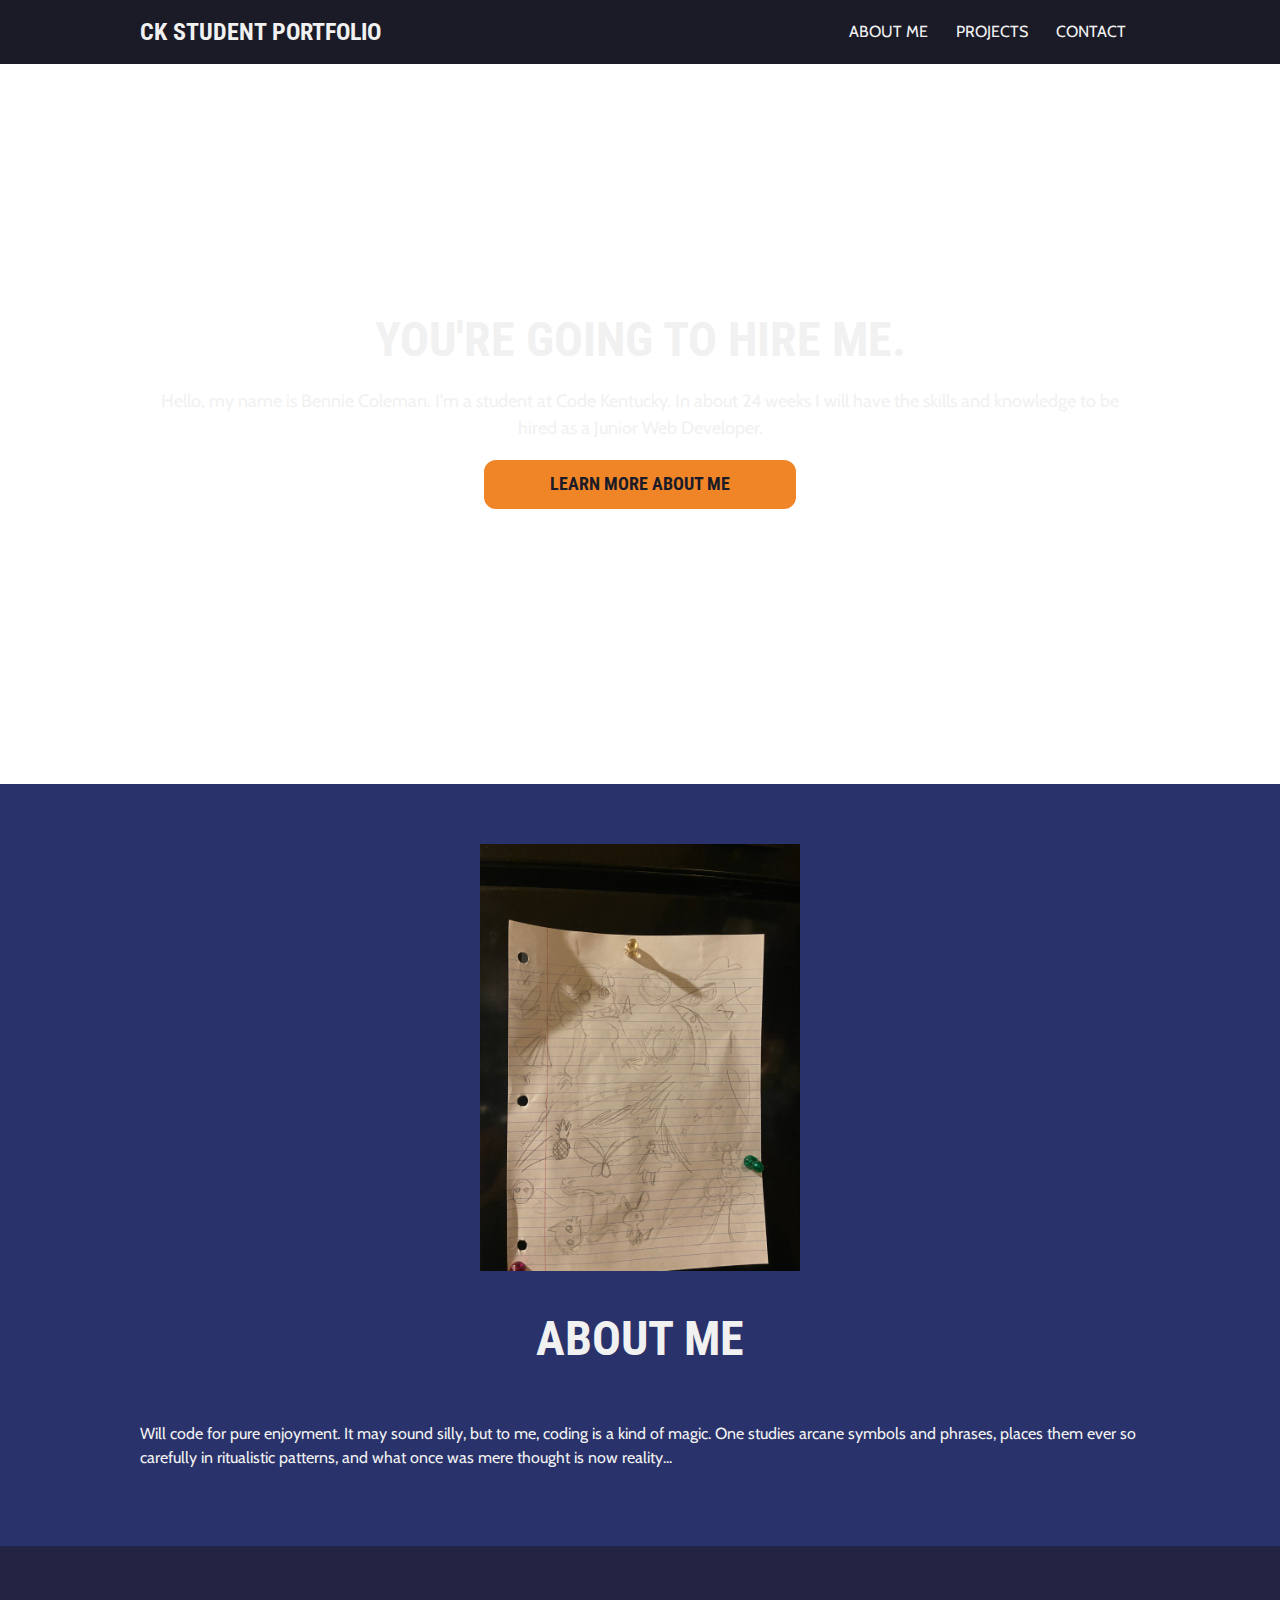
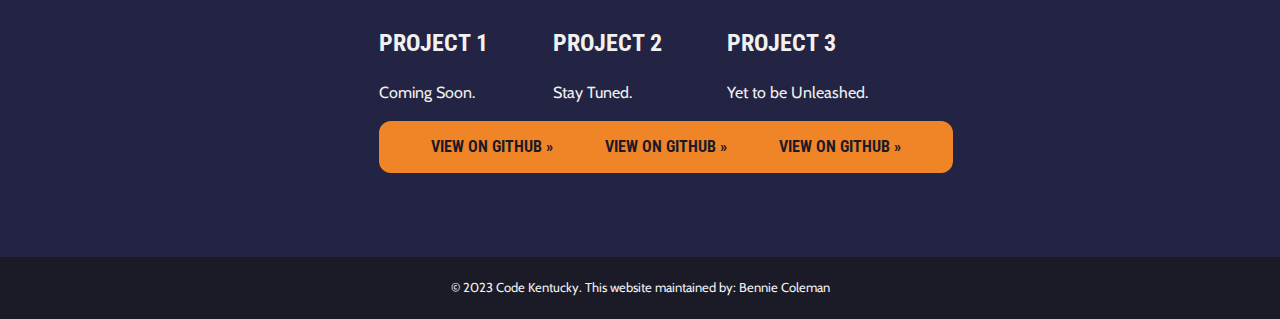
==== webdev_c1_knowcheck_01-main/index.html @ 6b32aa2b "done" ====
<!DOCTYPE html>
<html lang="en">

  <head>

    <meta charset="UTF-8">
    <meta viewport="width=device-width, initial-scale=1">
    <meta http-equiv="X-UA-Compatible" content="ie=edge">

    <title>Code Kentucky Student Portfolio</title>

    <link href="https://fonts.googleapis.com/css?family=Cabin|Roboto:400,700|Roboto+Condensed:400,700" rel="stylesheet">
    
    <link rel="stylesheet" href="css/style.css">
    <link rel="icon" href="img/favicon.ico" type="image/x-icon">

  </head>

  <body>

    <section class="header-container">

        <header class="header-content">

            <div class="main-logo">
        
                <span>CK Student Portfolio</span>
        
            </div>
        
            <nav class="main-nav">
        
                <ul id="navigation">
                    <li><a href="#aboutme">About Me</a></li>
                    <li><a href="#projects">Projects</a></li>
                    <li><a href="#contact">Contact</a></li>
                </ul>
        
            </nav>

            <nav class="mobile-nav">
        
                <span><a href="#">☰</a></span>
        
            </nav>


        </header>

    </section>

  
    <section class="hero-container" id="hero">

        <div class="hero-content">

            <h1>You're Going to Hire Me.</h1>

            <p>Hello, my name is Bennie Coleman. I'm a student at Code Kentucky. In about 24 weeks I will have the skills and knowledge to be hired as a Junior Web Developer.</p>

            <a href="#aboutme" class="btn">Learn More About Me</a>

        </div>

    </section>

    <section class="aboutme-container" id="aboutme">

        <div class="aboutme-content">

            <img src="img/KP.jpg" alt="Profile Photo" class="aboutme-photo">

            <h2>About Me</h2>

            <p>Will code for pure enjoyment. It may sound silly, but to me, coding is a kind of magic. One studies arcane symbols and phrases, places them ever so carefully in ritualistic patterns, and what once was mere thought is now reality... </p>

        </div>

    </section>

    <section class="projects-container" id="projects">

        <main class="projects-content">

            <article class="projects-item">

                <h3>Project 1</h3>

                <p>Coming Soon.</p>

                <p><a href="#" class="btn">View on GitHub &raquo;</a></p>

            </article>

            <article class="questions-item">

                <h3>Project 2</h3>

                <p>Stay Tuned. </p>

                <p><a href="#" class="btn">View on GitHub &raquo;</a></p>

            </article>

            <article class="questions-item">

                <h3>Project 3</h3>

                <p>Yet to be Unleashed. </p>

                <p><a href="#" class="btn">View on GitHub &raquo;</a></p>

            </article>

        </main>
    
    </section>

    <section class="footer-container">

        <footer class="footer-content">

            <p>&copy; 2023 Code Kentucky. This website maintained by: Bennie Coleman</p> 

        </footer>

    </section>



    <script src="js/app.js"></script>

</body>
</html>
---- webdev_c1_knowcheck_01-main/css/style.css ----
/* 	
=============================================================================
NORMALIZE normalize.css v8.0.1 | MIT License | github.com/necolas/normalize.css
=============================================================================
*/

html{line-height:1.15;-webkit-text-size-adjust:100%}body{margin:0}main{display:block}h1{font-size:2em;margin:.67em 0}hr{box-sizing:content-box;height:0;overflow:visible}pre{font-family:monospace,monospace;font-size:1em}a{background-color:transparent}abbr[title]{border-bottom:none;text-decoration:underline;text-decoration:underline dotted}b,strong{font-weight:bolder}code,kbd,samp{font-family:monospace,monospace;font-size:1em}small{font-size:80%}sub,sup{font-size:75%;line-height:0;position:relative;vertical-align:baseline}sub{bottom:-.25em}sup{top:-.5em}img{border-style:none}button,input,optgroup,select,textarea{font-family:inherit;font-size:100%;line-height:1.15;margin:0}button,input{overflow:visible}button,select{text-transform:none}[type=button],[type=reset],[type=submit],button{-webkit-appearance:button}[type=button]::-moz-focus-inner,[type=reset]::-moz-focus-inner,[type=submit]::-moz-focus-inner,button::-moz-focus-inner{border-style:none;padding:0}[type=button]:-moz-focusring,[type=reset]:-moz-focusring,[type=submit]:-moz-focusring,button:-moz-focusring{outline:1px dotted ButtonText}fieldset{padding:.35em .75em .625em}legend{box-sizing:border-box;color:inherit;display:table;max-width:100%;padding:0;white-space:normal}progress{vertical-align:baseline}textarea{overflow:auto}[type=checkbox],[type=radio]{box-sizing:border-box;padding:0}[type=number]::-webkit-inner-spin-button,[type=number]::-webkit-outer-spin-button{height:auto}[type=search]{-webkit-appearance:textfield;outline-offset:-2px}[type=search]::-webkit-search-decoration{-webkit-appearance:none}::-webkit-file-upload-button{-webkit-appearance:button;font:inherit}details{display:block}summary{display:list-item}template{display:none}[hidden]{display:none}

/* 	
=============================================================================
 PRIMARY STYLES
=============================================================================
*/

/* Base
========================================================================== */

html {
    font-size: 16px;
}

body {
    padding: 0;
    margin: 0;
}

/* Layout
========================================================================== */

.header-container {
    background: #1b1b27;
    display: flex;
    justify-content: center;
    align-items: center;
    padding: 8px 0;
}

.header-content {
    color: #F1F1F1;
    width: 100%;
    max-width: 1000px;
    display: flex;
    flex-direction: row;
    justify-content: space-between;
    align-items: center;
    padding: 12px;
    margin: 0;
}

.hero-container {
    display: flex;
    justify-content: center;
    align-items: center;
    background: url('https://images.pexels.com/photos/546819/pexels-photo-546819.jpeg?cs=srgb&dl=pexels-luis-gomes-546819.jpg&fm=jpg') center center no-repeat;
    background-size: cover;
    height: 80vh;
    padding: 0;
    margin: 0;
}

.hero-content {

    width: 100%;
    max-width: 1000px;
    text-align: center;
    padding: 24px;
    margin: 0 auto;
}

.aboutme-container {
    background: #29326a;
    display: flex;
    justify-content: center;
    align-items: center;
    padding: 48px 0;
}

.aboutme-content {
    color: #F1F1F1;
    width: 100%;
    max-width: 1000px;
    display: flex;
    flex-direction: column;
    justify-content: center;
    align-items: center;
    padding: 12px;
}

.projects-container {
    background: #232443;
    display: flex;
    justify-content: center;
    align-items: center;
    padding: 48px 0;
}

.projects-content {
    color: #F1F1F1;
    width: 100%;
    max-width: 1000px;
    display: flex;
    flex-direction: column;
    justify-content: space-between;
    align-items: center;
    padding: 12px;
}

.projects-item {
    
}

.footer-container {
    background: #1b1b27;
    display: flex;
    justify-content: center;
    align-items: center;
    padding: 8px 0;
}

.footer-content {
    font-size: 13px;
    color: #F1F1F1;
    width: 100%;
    max-width: 1000px;
    text-align: center;
}

/* Links and Link Buttons
========================================================================== */
a {
    text-decoration: none;
}

a:visited {
    
}

a:focus {
    
}
a:hover, a:active {

}

/* .hero-container .btn, .hero-container .btn:visited  {
    width: 100%;
    max-width: 260px;
    background: chartreuse;
    color: #F1F1F1;
    border: 2px solid chartreuse;
    border-radius: 12px;
    padding: 12px 24px;
    font-family: 'Roboto Condensed', sans-serif;
    font-size: 24px;
    font-weight: 700;
    text-transform: uppercase;
    margin: 12px auto 24px;
    display: block;
} */

.hero-content .btn, .hero-content .btn:visited  {
    width: 100%;
    max-width: 260px;
    background: #f08527;
    color: #1b1b27;
    border: 2px solid #f08527;
    border-radius: 12px;
    padding: 12px 24px;
    font-family: 'Roboto Condensed', sans-serif;
    font-size: 18px;
    font-weight: 700;
    text-transform: uppercase;
    text-align: center;
    margin: 12px auto 24px;
    display: block;
}

.hero-content .btn:focus {
    background: #333333;
    color: #F1F1F1;
    border: 2px solid #333333;
}
.hero-content .btn:hover, .hero-content .btn:active {
    background: #74b44a;
    color: #F1F1F1;
    border: 2px solid #74b44a;
}

.btn, .btn:visited  {
    width: 100%;
    max-width: 180px;
    background: #f08527;
    color: #1b1b27;
    border: 2px solid #f08527;
    border-radius: 12px;
    padding: 12px 24px;
    font-family: 'Roboto Condensed', sans-serif;
    font-weight: 700;
    text-transform: uppercase;
    text-align: center;
    margin: 12px 0 24px;
    display: block;
}

.btn:hover, .btn:focus, .btn:active {
    background: #74b44a;
    color: #F1F1F1;
    border: 2px solid #74b44a;
}



/* Typography
========================================================================== */

.main-logo span {
    font-family: 'Roboto Condensed', sans-serif;
    font-size: 24px;
    font-weight: 700;
    color: #F1F1F1;
    line-height: 1;
    margin: 0;
    text-transform: uppercase;
}


.hero-content h1 {
    font-family: 'Roboto Condensed', sans-serif;
    font-size: 48px;
    color: #F1F1F1;
    line-height: 1;
    margin: 0 0 24px 0;
    text-transform: uppercase;
}

.hero-content p {
    font-family: 'Cabin', sans-serif;
    font-size: 18px;
    color: #F1F1F1;
    line-height: 1.5;
}

section h2 {
    font-family: 'Roboto Condensed', sans-serif;
    font-size: 48px;
    text-transform: uppercase;
}

section h3 {
    font-family: 'Roboto Condensed', sans-serif;
    font-size: 24px;
    text-transform: uppercase;
}

section h4 {
    font-family: 'Roboto Condensed', sans-serif;
    font-size: 18px;
}

section p {
    font-family: 'Cabin', sans-serif;
    line-height: 1.5;
}


/* Lists and Navigation
========================================================================== */

.main-nav {
    display: none;
}

.mobile-nav span a {
    font-size: 48px;
    padding: 8px;
    color: #F1F1F1;
}

.mobile-nav span a:hover {
    color: #74b44a;
}

footer {
    text-align: center;
}

/* Images and Videos
========================================================================== */

.aboutme-photo {
    width: 100%;
    max-width: 320px;
}


/* Forms
========================================================================== */


/* Tables
========================================================================== */



/* 	
=============================================================================
 MEDIA QUERIES
=============================================================================
*/

@media only screen and (min-width: 320px) {



}

@media only screen and (min-width: 480px) {



}

@media only screen and (min-width: 768px) {
	
    .projects-content {
        flex-direction: row;
        justify-content: center;
        align-items: flex-start;
    }

    .main-nav {
        display: block;
    }

    .mobile-nav {
        display: none;
    }

    ul#navigation {
        list-style: none;
        display: flex;
        flex-direction: row;
        padding: 0;
        margin: 0;
    }
    
    ul#navigation li a {
        color: #F1F1F1;
        font-family: 'Cabin', sans-serif;
        padding: 6px 12px;
        border: solid 2px transparent;
        text-transform: uppercase;
    }
    
    ul#navigation li a:hover {
        color: #F1F1F1;
        font-family: 'Cabin', sans-serif;
        padding: 6px 12px;
        border-bottom: solid 2px #74b44a;
    }

}


/* 	
=============================================================================
 PRINT STYLES
=============================================================================
*/


@media print {
	* { background: transparent !important; color: black !important; text-shadow: none !important; filter:none !important; -ms-filter: none !important; } /* Black prints faster: sanbeiji.com/archives/953 */
	a, a:visited { color: #444 !important; text-decoration: underline; }
	a[href]:after { content: " (" attr(href) ")"; }
	abbr[title]:after { content: " (" attr(title) ")"; }
	.ir a:after, a[href^="javascript:"]:after, a[href^="#"]:after { content: ""; }  /* Don't show links for images, or javascript/internal links */
	pre, blockquote { border: 1px solid #999; page-break-inside: avoid; }
	thead { display: table-header-group; } /* css-discuss.incutio.com/wiki/Printing_Tables */
	tr, img { page-break-inside: avoid; }
	img { max-width: 100% !important; }
	@page { margin: 0.5cm; }
	p, h2, h3 { orphans: 3; widows: 3; }
	h2, h3{ page-break-after: avoid; }
}
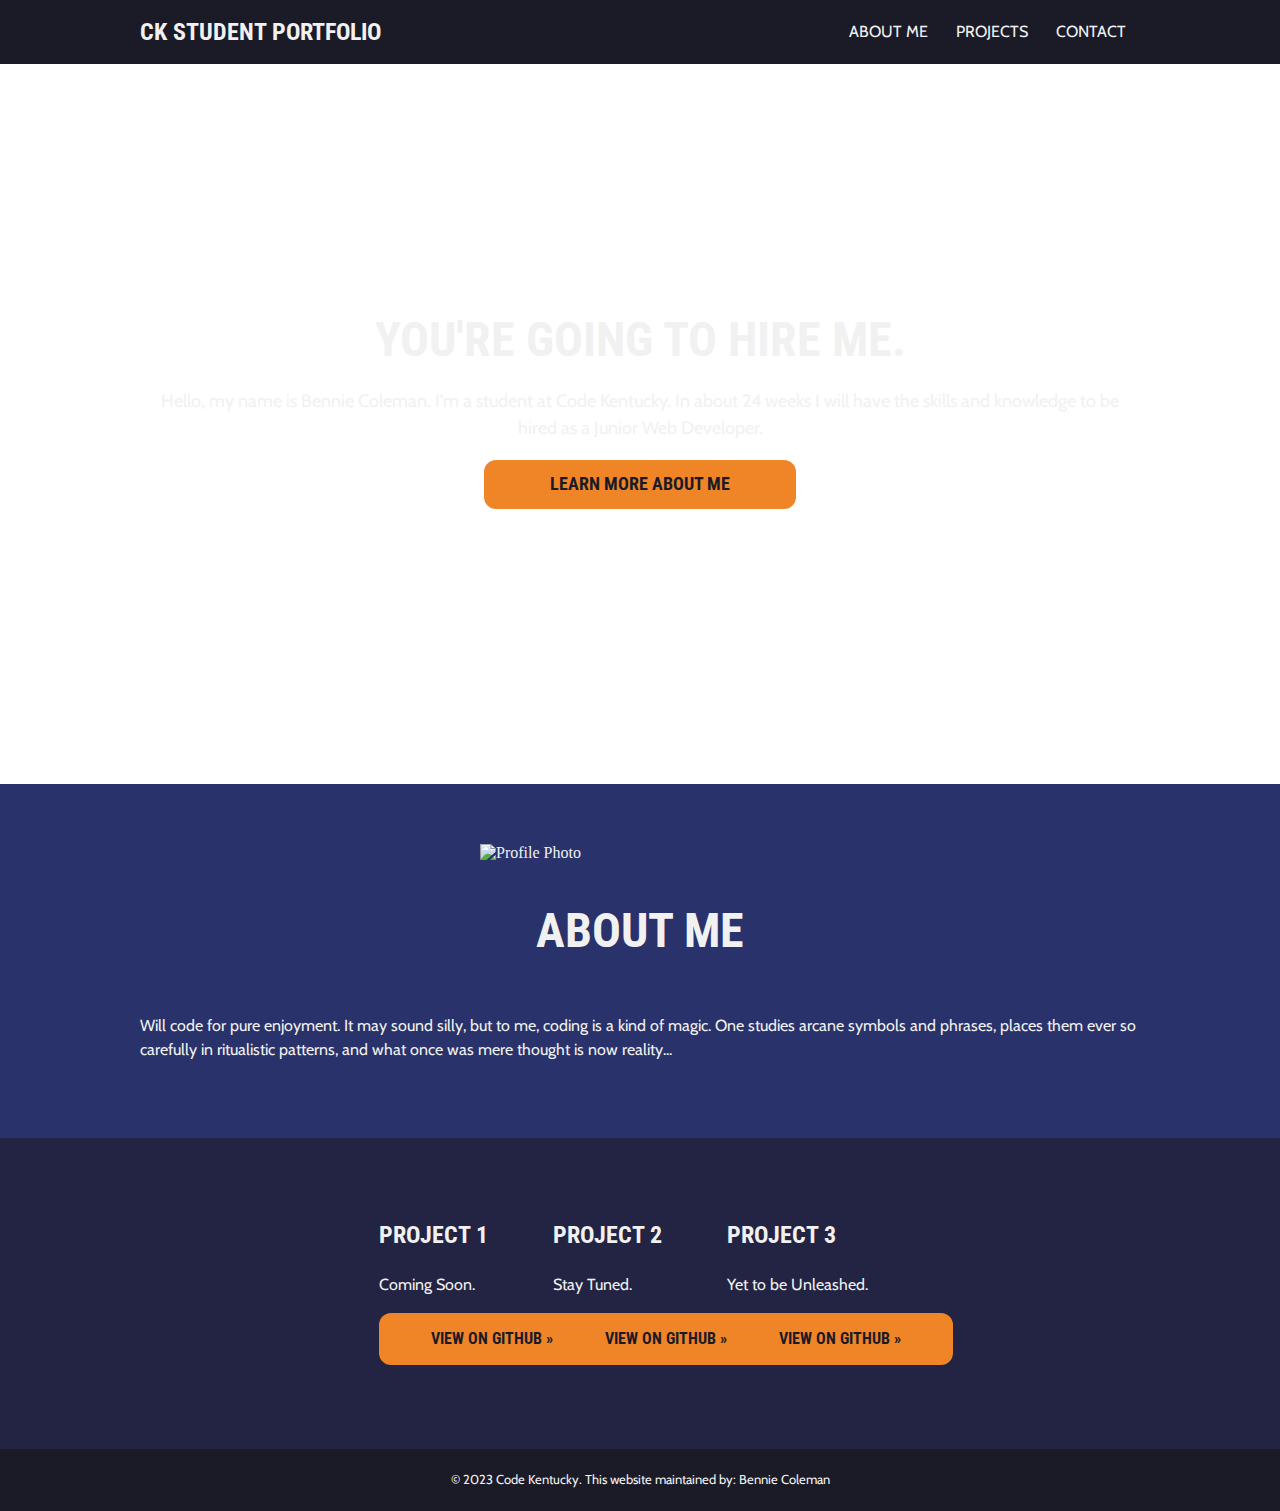
==== commit 1f1247fa: "Update index.html" ====
--- a/webdev_c1_knowcheck_01-main/index.html
+++ b/webdev_c1_knowcheck_01-main/index.html
@@ -68,7 +68,7 @@
 
         <div class="aboutme-content">
 
-            <img src="img/KP.jpg" alt="Profile Photo" class="aboutme-photo">
+            <img src="img/Dragonfire.webp" alt="Profile Photo" class="aboutme-photo">
 
             <h2>About Me</h2>
 
@@ -131,4 +131,4 @@
     <script src="js/app.js"></script>
 
 </body>
-</html>+</html>
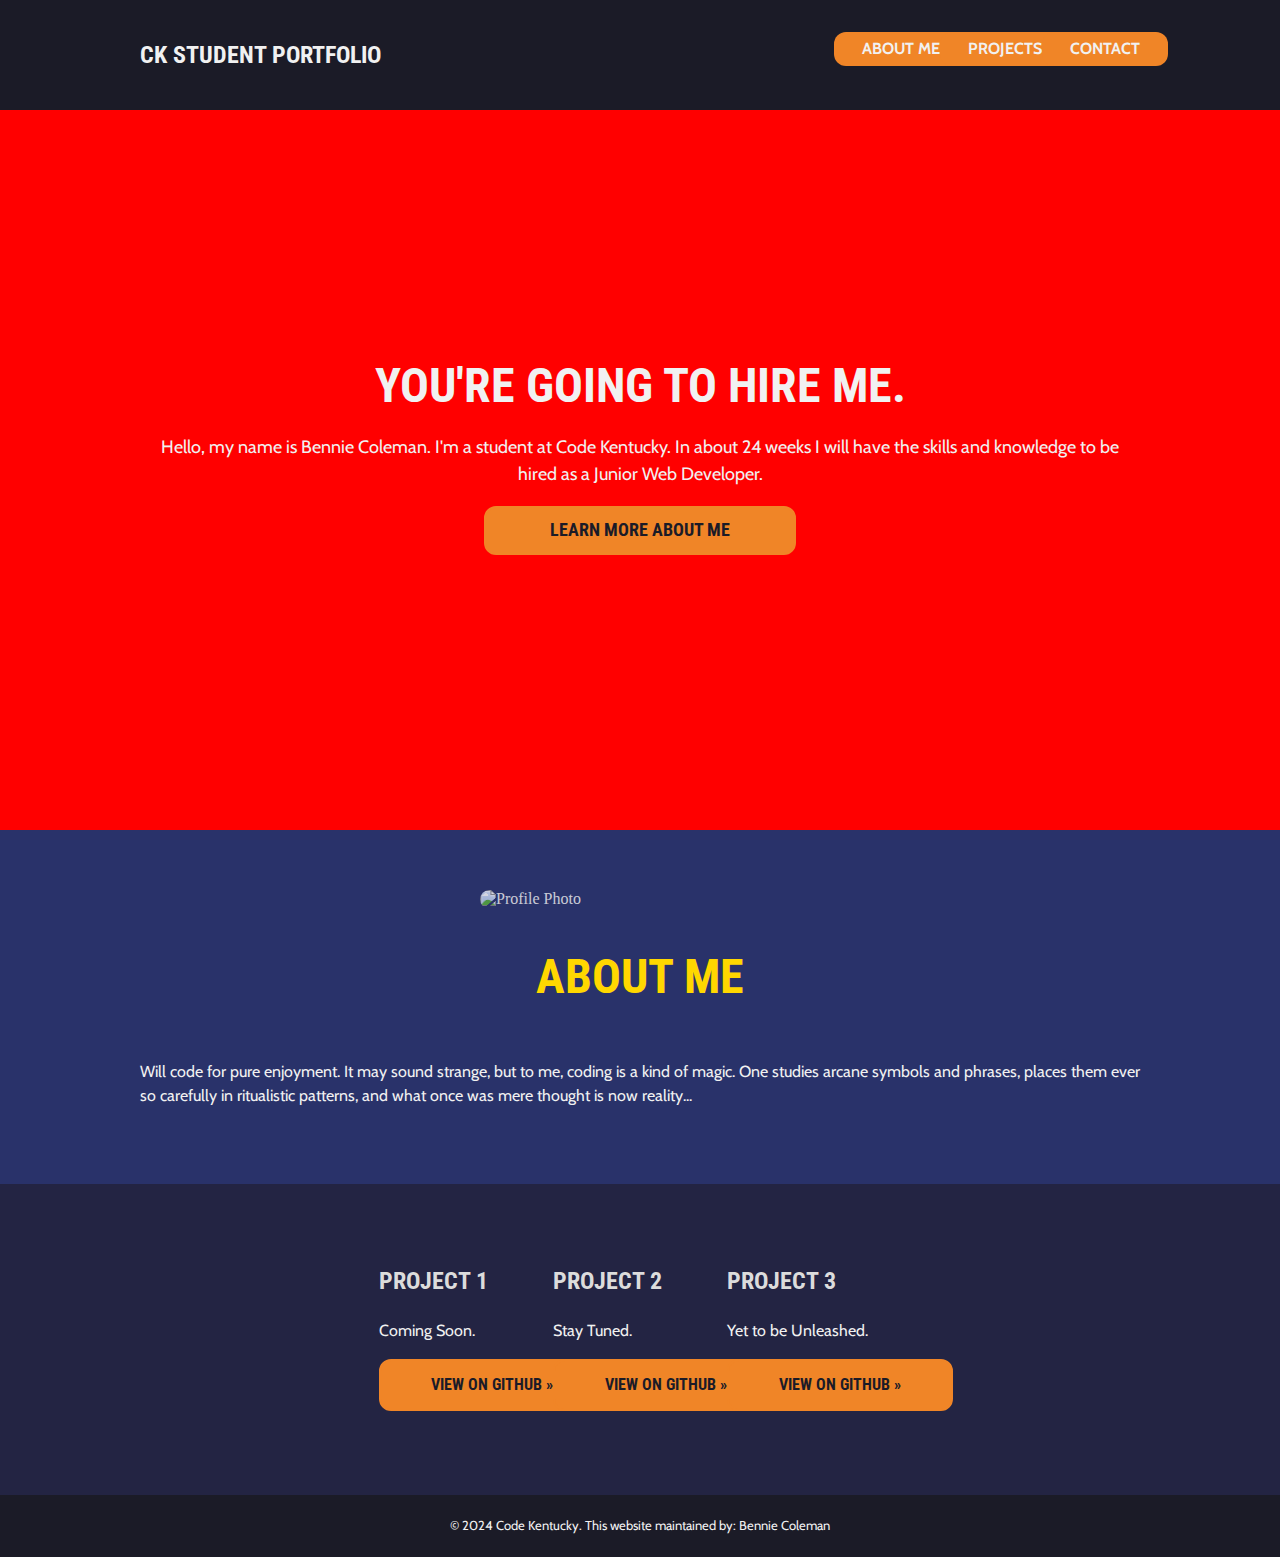
==== commit 3b823f03: "Update index.html" ====
--- a/webdev_c1_knowcheck_01-main/index.html
+++ b/webdev_c1_knowcheck_01-main/index.html
@@ -10,10 +10,51 @@
     <title>Code Kentucky Student Portfolio</title>
 
     <link href="https://fonts.googleapis.com/css?family=Cabin|Roboto:400,700|Roboto+Condensed:400,700" rel="stylesheet">
-    
+
     <link rel="stylesheet" href="css/style.css">
     <link rel="icon" href="img/favicon.ico" type="image/x-icon">
+      <style>
+      .aboutme-photo {
+          opacity: 0.8;
+          border-radius: 121px;
+      }    
+      .aboutme-photo:hover {
+          opacity: 1;
+      }    
+      h1 {
+          color:gold;
+      }
+      h2 {
+          color:gold;
+      }    
+          h3 {
+              color:gainsboro;
+          }
+      a {
+          color:lightblue;
+      }    
+      body {
+        
+        color: cornsilk;
+        background-color: red;
+        animation-name: example;
+        animation-duration: 3s;
+        animation-iteration-count: infinite;
+        animation-direction: alternate;
+        animation-timing-function: ease-in;
+          background-image: url('Img/DarkDragonFire.gif');
+          background-repeat: no-repeat;
+          background-attachment: fixed;
+          background-position: center; 
+      }
 
+      @keyframes example {
+        0%   {background-color: red;}
+        25%  {background-color: firebrick;}
+        50%  {background-color: orangered;}
+        100% {background-color: crimson;}
+      }
+      </style>
   </head>
 
   <body>
@@ -23,25 +64,25 @@
         <header class="header-content">
 
             <div class="main-logo">
-        
+
                 <span>CK Student Portfolio</span>
-        
+
             </div>
-        
+
             <nav class="main-nav">
-        
+
                 <ul id="navigation">
-                    <li><a href="#aboutme">About Me</a></li>
-                    <li><a href="#projects">Projects</a></li>
-                    <li><a href="#contact">Contact</a></li>
+                    <li><a href="#aboutme" class="btn">About Me</a></li>
+                    <li><a href="#projects" class="btn">Projects</a></li>
+                    <li><a href="#contact" class="btn">Contact</a></li>
                 </ul>
-        
+
             </nav>
 
             <nav class="mobile-nav">
-        
-                <span><a href="#">☰</a></span>
-        
+
+                <span><a href="#" class="btn">☰</a></span>
+
             </nav>
 
 
@@ -49,7 +90,7 @@
 
     </section>
 
-  
+
     <section class="hero-container" id="hero">
 
         <div class="hero-content">
@@ -68,11 +109,11 @@
 
         <div class="aboutme-content">
 
-            <img src="img/Dragonfire.webp" alt="Profile Photo" class="aboutme-photo">
+            <img src="Img/LordBane.jpg" width="200px" height="auto" alt="Profile Photo" class="aboutme-photo">
 
             <h2>About Me</h2>
 
-            <p>Will code for pure enjoyment. It may sound silly, but to me, coding is a kind of magic. One studies arcane symbols and phrases, places them ever so carefully in ritualistic patterns, and what once was mere thought is now reality... </p>
+            <p>Will code for pure enjoyment. It may sound strange, but to me, coding is a kind of magic. One studies arcane symbols and phrases, places them ever so carefully in ritualistic patterns, and what once was mere thought is now reality... </p>
 
         </div>
 
@@ -113,14 +154,14 @@
             </article>
 
         </main>
-    
+
     </section>
 
     <section class="footer-container">
 
         <footer class="footer-content">
 
-            <p>&copy; 2023 Code Kentucky. This website maintained by: Bennie Coleman</p> 
+            <p>&copy; 2024 Code Kentucky. This website maintained by: Bennie Coleman</p> 
 
         </footer>
 
